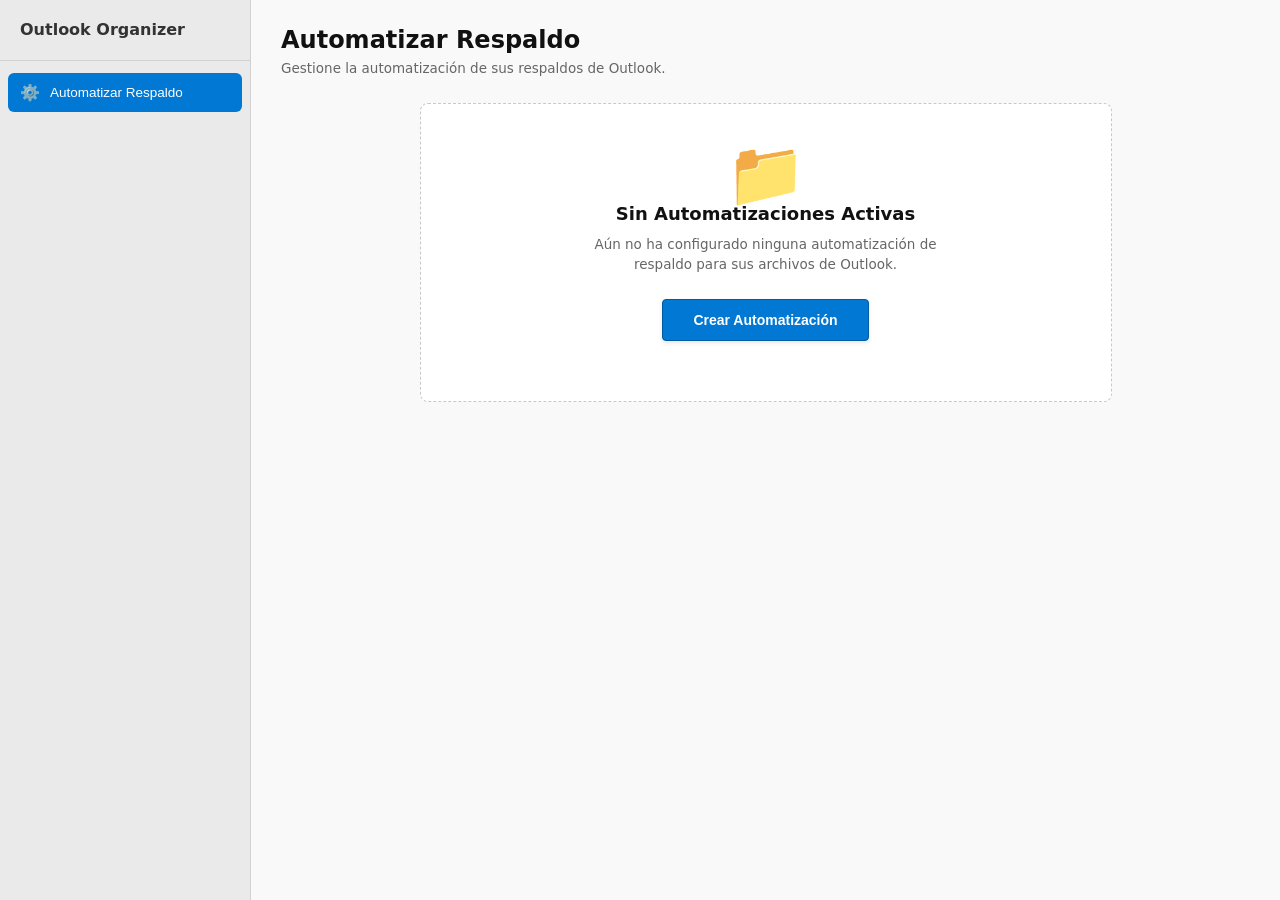
==== apps/desktop/src/index.html @ 7eed2656 "tauri desktop app init" ====
<!doctype html>
<html lang="en">
  <head>
    <meta charset="UTF-8" />
    <link rel="stylesheet" href="styles.css" />
    <meta name="viewport" content="width=device-width, initial-scale=1.0" />
    <title>Outlook Organizer - Configuración</title>
    <script type="module" src="/main.js" defer></script>
  </head>

  <body>
    <div class="app-layout">
      <!-- Panel Lateral Izquierdo (Sidebar) -->
      <aside class="sidebar">
        <div class="sidebar-header">
          <h2>Outlook Organizer</h2>
        </div>
        <nav class="sidebar-menu">
          <button class="menu-item active" id="btn-automatizar">
            <span class="icon">⚙️</span> Automatizar Respaldo
          </button>
        </nav>
      </aside>

      <!-- Panel de Contenido Derecho -->
      <main class="content-area">
        <header class="content-header">
          <h1>Automatizar Respaldo</h1>
          <p class="subtitle" id="content-subtitle">Gestione la automatización de sus respaldos de Outlook.</p>
        </header>

        <section class="content-body">
          
          <!-- VISTA 1: Estado Vacío (Sin configuración) -->
          <div id="empty-state" class="empty-state">
            <div class="empty-icon">📁</div>
            <h3>Sin Automatizaciones Activas</h3>
            <p>Aún no ha configurado ninguna automatización de respaldo para sus archivos de Outlook.</p>
            <button id="btn-create-automation" class="primary-btn-large">Crear Automatización</button>
          </div>

          <!-- VISTA 2: Asistente por pasos (Wizard) -->
          <div id="wizard-container" class="wizard-container hidden">
            <!-- Indicador de pasos -->
            <div class="wizard-steps-indicator">
              <div class="step-indicator active" data-step="1">1<span class="step-label">Origen</span></div>
              <div class="step-line"></div>
              <div class="step-indicator" data-step="2">2<span class="step-label">Destino</span></div>
              <div class="step-line"></div>
              <div class="step-indicator" data-step="3">3<span class="step-label">Programación</span></div>
            </div>

            <!-- Paso 1: Origen de datos -->
            <div class="wizard-step-content active" id="wizard-step-1">
              <h3>Paso 1: Seleccione su buzón y frecuencia de análisis</h3>
              <p>Buscaremos los buzones configurados en su Outlook y elegiremos la periodicidad con la que analizaremos su espacio.</p>
              
              <div class="search-mailbox-container">
                <button type="button" id="btn-search-mailbox" class="primary-btn-large" style="padding: 10px 20px; font-size: 13.5px; width: 100%; margin-bottom: 15px;">🔍 Buscar Buzón (OST)</button>
                <div id="mailbox-loading" class="mailbox-loading hidden">
                  <span class="spinner">⏳</span> Buscando buzones en Outlook, por favor espere...
                </div>
                <div id="mailbox-list-container" class="mailbox-list-container hidden">
                  <label>Seleccione el buzón de correo a respaldar:</label>
                  <div id="mailbox-list" class="mailbox-list">
                    <!-- Se cargará dinámicamente -->
                  </div>
                </div>
              </div>

              <div class="form-group" style="margin-top: 15px;">
                <label for="wizard-analysis-frequency">Analizar el espacio del buzón cada:</label>
                <select id="wizard-analysis-frequency" style="width: 100%;">
                  <option value="weekly">1 vez a la semana</option>
                  <option value="monthly">1 vez al mes</option>
                </select>
              </div>
            </div>

            <!-- Paso 2: Destino de respaldo -->
            <div class="wizard-step-content hidden" id="wizard-step-2">
              <h3>Paso 2: Seleccione el buzón de destino</h3>
              <p>Buscaremos un segundo buzón de tipo OST en Outlook para almacenar los elementos respaldados (excluyendo el buzón de origen).</p>
              
              <!-- Búsqueda dinámica de buzón de destino -->
              <div class="search-mailbox-container">
                <button type="button" id="btn-search-destination-mailbox" class="primary-btn-large" style="padding: 10px 20px; font-size: 13.5px; width: 100%; margin-bottom: 15px;">🔍 Buscar Buzón de Destino (OST)</button>
                <div id="mailbox-destination-loading" class="mailbox-loading hidden">
                  <span class="spinner">⏳</span> Buscando buzones disponibles en Outlook, por favor espere...
                </div>
                <div id="mailbox-destination-list-container" class="mailbox-list-container hidden">
                  <label>Seleccione el buzón de destino para almacenar el respaldo:</label>
                  <div id="mailbox-destination-list" class="mailbox-list">
                    <!-- Se cargará dinámicamente -->
                  </div>
                </div>
              </div>

              <!-- Fila con Criterio de Respaldo y Condición Dinámica -->
              <div class="form-row" style="margin-top: 20px;">
                <div class="form-group col">
                  <label for="wizard-criterion">Criterio de Respaldo</label>
                  <select id="wizard-criterion">
                    <option value="copy">Copiar archivo</option>
                    <option value="move">Mover archivo (Liberar espacio)</option>
                  </select>
                </div>

                <!-- Campo dinámico para 'Mover' -->
                <div class="form-group col hidden" id="wizard-trigger-condition-container">
                  <label for="wizard-trigger-condition">Detectar cuando</label>
                  <select id="wizard-trigger-condition">
                    <option value="80">Tamaño del buzón > 80%</option>
                    <option value="90">Tamaño del buzón > 90%</option>
                  </select>
                </div>
              </div>
            </div>

            <!-- Paso 3: Resumen de Configuración -->
            <div class="wizard-step-content hidden" id="wizard-step-3">
              <h3>Paso 3: Resumen de Configuración</h3>
              <p>Por favor, revise que toda la información de su automatización de respaldo sea correcta antes de activarla.</p>
              
              <div class="summary-container" style="background-color: #f9fafb; border: 1px solid #e5e7eb; border-radius: 6px; padding: 15px; margin-top: 15px;">
                <div class="summary-item" style="margin-bottom: 12px; border-bottom: 1px solid #f3f4f6; padding-bottom: 8px;">
                  <span style="font-weight: 600; color: #374151; display: block; font-size: 12.5px;">Buzón de Origen (A respaldar):</span>
                  <span id="summary-source" style="font-size: 12px; color: #4b5563; word-break: break-all;">No seleccionado</span>
                </div>
                
                <div class="summary-item" style="margin-bottom: 12px; border-bottom: 1px solid #f3f4f6; padding-bottom: 8px;">
                  <span style="font-weight: 600; color: #374151; display: block; font-size: 12.5px;">Frecuencia de Análisis:</span>
                  <span id="summary-analysis-frequency" style="font-size: 12px; color: #4b5563;">No seleccionada</span>
                </div>

                <div class="summary-item" style="margin-bottom: 12px; border-bottom: 1px solid #f3f4f6; padding-bottom: 8px;">
                  <span style="font-weight: 600; color: #374151; display: block; font-size: 12.5px;">Buzón de Destino:</span>
                  <span id="summary-destination" style="font-size: 12px; color: #4b5563; word-break: break-all;">No seleccionado</span>
                </div>

                <div class="summary-item" style="margin-bottom: 5px;">
                  <span style="font-weight: 600; color: #374151; display: block; font-size: 12.5px;">Criterio de Respaldo:</span>
                  <span id="summary-criterion" style="font-size: 12px; color: #4b5563;">No seleccionado</span>
                </div>
              </div>
            </div>

            <!-- Acciones de Navegación del Asistente -->
            <div class="wizard-actions">
              <button type="button" id="btn-wizard-back" class="secondary-btn hidden">Atrás</button>
              <button type="button" id="btn-wizard-next" class="primary-btn">Siguiente</button>
              <button type="button" id="btn-wizard-cancel" class="cancel-link">Cancelar</button>
            </div>
          </div>

          <!-- VISTA 3: Panel de Automatización Activa (Formulario de edición) -->
          <div id="active-panel" class="hidden">
            <form id="backup-form" class="backup-form">
              <!-- Frecuencia de Análisis del Buzón -->
              <div class="form-group">
                <label for="backup-analysis-frequency">Analizar el espacio del buzón cada:</label>
                <select id="backup-analysis-frequency" style="width: 100%;">
                  <option value="weekly">1 vez a la semana</option>
                  <option value="monthly">1 vez al mes</option>
                </select>
              </div>

              <!-- Criterio de Respaldo -->
              <div class="form-row">
                <div class="form-group col">
                  <label for="backup-criterion">Criterio de Respaldo</label>
                  <select id="backup-criterion">
                    <option value="copy">Copiar archivo</option>
                    <option value="move">Mover archivo (Liberar espacio)</option>
                  </select>
                </div>

                <!-- Campo dinámico para 'Mover' en panel activo -->
                <div class="form-group col hidden" id="backup-trigger-condition-container">
                  <label for="backup-trigger-condition">Detectar cuando</label>
                  <select id="backup-trigger-condition">
                    <option value="80">Tamaño del buzón > 80%</option>
                    <option value="90">Tamaño del buzón > 90%</option>
                  </select>
                </div>
              </div>

              <!-- Botones de Acción de la Automatización Activa -->
              <div class="form-actions" style="margin-top: 25px; display: flex; gap: 10px;">
                <button type="submit" id="btn-save-backup" class="primary-btn">Guardar Cambios</button>
                <button type="button" id="btn-run-now" class="secondary-btn">Respaldar Ahora</button>
                <button type="button" id="btn-delete-config" class="danger-btn" style="margin-left: auto;">Eliminar Automatización</button>
              </div>

              <p id="status-message" class="status-message"></p>
            </form>
          </div>

        </section>
      </main>
    </div>
  </body>
</html>
---- apps/desktop/src/styles.css ----
:root {
  font-family: 'Segoe UI', system-ui, -apple-system, sans-serif;
  font-size: 14px;
  line-height: 20px;
  font-weight: 400;

  color: #1f1f1f;
  background-color: #f3f3f3;

  font-synthesis: none;
  text-rendering: optimizeLegibility;
  -webkit-font-smoothing: antialiased;
  -moz-osx-font-smoothing: grayscale;
}

body {
  margin: 0;
  padding: 0;
  overflow: hidden;
  height: 100vh;
  width: 100vw;
}

/* Layout de la Aplicación */
.app-layout {
  display: flex;
  height: 100vh;
  width: 100vw;
}

/* Panel Lateral (Sidebar) */
.sidebar {
  width: 250px;
  background-color: #eaeaea;
  border-right: 1px solid #d1d1d1;
  display: flex;
  flex-direction: column;
  flex-shrink: 0;
}

.sidebar-header {
  padding: 20px;
  border-bottom: 1px solid #d1d1d1;
}

.sidebar-header h2 {
  font-size: 16px;
  font-weight: 600;
  margin: 0;
  color: #333;
}

.sidebar-menu {
  padding: 12px 8px;
  display: flex;
  flex-direction: column;
  gap: 4px;
}

.menu-item {
  display: flex;
  align-items: center;
  gap: 10px;
  width: 100%;
  padding: 10px 12px;
  border: none;
  border-radius: 6px;
  background: transparent;
  color: #333333;
  font-size: 13.5px;
  font-weight: 500;
  text-align: left;
  cursor: pointer;
  transition: background-color 0.15s, color 0.15s;
  box-shadow: none;
}

.menu-item:hover {
  background-color: #dfdfdf;
  border-color: transparent;
}

.menu-item.active {
  background-color: #0078d4;
  color: #ffffff;
}

.menu-item.active:hover {
  background-color: #106ebe;
}

.menu-item .icon {
  font-size: 16px;
}

/* Área de Contenido */
.content-area {
  flex-grow: 1;
  background-color: #f9f9f9;
  padding: 30px;
  overflow-y: auto;
  display: flex;
  flex-direction: column;
}

.content-header {
  margin-bottom: 25px;
}

.content-header h1 {
  font-size: 24px;
  font-weight: 600;
  margin: 0 0 8px 0;
  color: #111111;
  text-align: left;
}

.subtitle {
  font-size: 13.5px;
  color: #666666;
  margin: 0;
}

/* Formulario */
.backup-form {
  display: flex;
  flex-direction: column;
  gap: 20px;
  max-width: 650px;
}

.form-group {
  display: flex;
  flex-direction: column;
  gap: 6px;
}

.form-group label {
  font-weight: 600;
  font-size: 13px;
  color: #333333;
}

.input-with-action {
  display: flex;
  gap: 10px;
}

.input-with-action input {
  flex-grow: 1;
}

input[type="text"],
input[type="time"],
select {
  border: 1px solid #c8c8c8;
  border-radius: 4px;
  padding: 8px 12px;
  font-size: 13.5px;
  background-color: #ffffff;
  color: #333333;
  box-shadow: inset 0 1px 2px rgba(0,0,0,0.05);
  transition: border-color 0.15s, box-shadow 0.15s;
}

input[type="text"]:focus,
input[type="time"]:focus,
select:focus {
  border-color: #0078d4;
  box-shadow: 0 0 0 2px rgba(0, 120, 212, 0.2);
}

.form-row {
  display: flex;
  gap: 15px;
}

.form-row .col {
  flex: 1;
}

.checkbox-group label {
  display: flex;
  align-items: center;
  gap: 8px;
  font-weight: normal;
  cursor: pointer;
}

.checkbox-group input[type="checkbox"] {
  width: 16px;
  height: 16px;
  cursor: pointer;
}

/* Botones */
.form-actions {
  display: flex;
  gap: 12px;
  margin-top: 10px;
}

.primary-btn {
  background-color: #0078d4;
  color: #ffffff;
  border: 1px solid #005a9e;
  border-radius: 4px;
  padding: 8px 18px;
  font-weight: 600;
  cursor: pointer;
  box-shadow: 0 1px 2px rgba(0,0,0,0.1);
  transition: background-color 0.15s;
}

.primary-btn:hover {
  background-color: #106ebe;
}

.secondary-btn {
  background-color: #ffffff;
  color: #333333;
  border: 1px solid #c8c8c8;
  border-radius: 4px;
  padding: 8px 18px;
  font-weight: 500;
  cursor: pointer;
  box-shadow: 0 1px 2px rgba(0,0,0,0.05);
  transition: background-color 0.15s, border-color 0.15s;
}

.secondary-btn:hover {
  background-color: #f3f3f3;
  border-color: #a6a6a6;
}

.status-message {
  margin-top: 10px;
  font-size: 13px;
  font-weight: 500;
}

.status-message.success {
  color: #107c41;
}

.status-message.error {
  color: #a80000;
}

/* Clases de utilidad */
.hidden {
  display: none !important;
}

/* Estado Vacío (Empty State) */
.empty-state {
  display: flex;
  flex-direction: column;
  align-items: center;
  justify-content: center;
  text-align: center;
  padding: 60px 20px;
  background-color: #ffffff;
  border: 1px dashed #c8c8c8;
  border-radius: 8px;
  max-width: 650px;
  margin: 0 auto;
}

.empty-icon {
  font-size: 64px;
  margin-bottom: 20px;
}

.empty-state h3 {
  font-size: 18px;
  font-weight: 600;
  margin: 0 0 10px 0;
  color: #111111;
}

.empty-state p {
  font-size: 13.5px;
  color: #666666;
  margin: 0 0 25px 0;
  max-width: 400px;
}

.primary-btn-large {
  background-color: #0078d4;
  color: #ffffff;
  border: 1px solid #005a9e;
  border-radius: 4px;
  padding: 12px 30px;
  font-size: 14px;
  font-weight: 600;
  cursor: pointer;
  box-shadow: 0 2px 4px rgba(0,0,0,0.1);
  transition: background-color 0.15s, transform 0.1s;
}

.primary-btn-large:hover {
  background-color: #106ebe;
}

.primary-btn-large:active {
  transform: scale(0.98);
}

/* Asistente por Pasos (Wizard) */
.wizard-container {
  background-color: #ffffff;
  border: 1px solid #e0e0e0;
  border-radius: 8px;
  padding: 30px;
  max-width: 650px;
  margin: 0 auto;
  box-shadow: 0 2px 8px rgba(0,0,0,0.05);
}

.wizard-steps-indicator {
  display: flex;
  align-items: center;
  justify-content: space-between;
  margin-bottom: 35px;
  padding: 0 10px;
}

.step-indicator {
  position: relative;
  display: flex;
  align-items: center;
  justify-content: center;
  width: 32px;
  height: 32px;
  border-radius: 50%;
  background-color: #eaeaea;
  color: #666666;
  font-weight: 600;
  font-size: 13px;
  transition: background-color 0.25s, color 0.25s;
}

.step-indicator.active {
  background-color: #0078d4;
  color: #ffffff;
}

.step-indicator.completed {
  background-color: #107c41;
  color: #ffffff;
}

.step-label {
  position: absolute;
  top: 38px;
  font-size: 11px;
  font-weight: 600;
  color: #666666;
  white-space: nowrap;
}

.step-indicator.active .step-label {
  color: #0078d4;
}

.step-line {
  flex-grow: 1;
  height: 2px;
  background-color: #eaeaea;
  margin: 0 15px;
}

.step-line.completed {
  background-color: #107c41;
}

.wizard-step-content {
  margin-bottom: 30px;
  min-height: 180px;
}

.wizard-step-content h3 {
  font-size: 16px;
  font-weight: 600;
  margin: 0 0 8px 0;
  color: #111111;
}

.wizard-step-content p {
  font-size: 13px;
  color: #666666;
  margin: 0 0 20px 0;
}

.wizard-actions {
  display: flex;
  align-items: center;
  gap: 15px;
  border-top: 1px solid #eaeaea;
  padding-top: 20px;
}

.cancel-link {
  background: transparent;
  border: none;
  color: #666666;
  font-size: 13px;
  cursor: pointer;
  padding: 8px;
  text-decoration: none;
  box-shadow: none;
}

.cancel-link:hover {
  color: #333333;
  text-decoration: underline;
  background: transparent;
}

/* Botón de Peligro / Eliminar */
.danger-btn {
  background-color: #ffffff;
  color: #a80000;
  border: 1px solid #f1c4c4;
  border-radius: 4px;
  padding: 8px 18px;
  font-weight: 500;
  cursor: pointer;
  margin-left: auto; /* Empuja el botón al extremo derecho en flexbox */
  transition: background-color 0.15s, border-color 0.15s;
}

.danger-btn:hover {
  background-color: #fde7e9;
  border-color: #a80000;
}

/* Contenedor de buzones encontrados */
.search-mailbox-container {
  width: 100%;
}

.mailbox-loading {
  text-align: center;
  padding: 15px;
  background-color: #f3f3f3;
  border-radius: 6px;
  font-size: 13px;
  color: #333333;
}

@keyframes spin {
  0% { transform: rotate(0deg); }
  100% { transform: rotate(360deg); }
}

.mailbox-loading .spinner {
  display: inline-block;
  animation: spin 2s linear infinite;
}

.mailbox-list-container {
  margin-top: 15px;
  text-align: left;
}

.mailbox-list-container label {
  font-weight: 600;
  font-size: 12.5px;
  color: #333333;
  margin-bottom: 8px;
  display: block;
}

.mailbox-list {
  display: flex;
  flex-direction: column;
  gap: 8px;
  max-height: 200px;
  overflow-y: auto;
  border: 1px solid #c8c8c8;
  border-radius: 6px;
  padding: 8px;
  background-color: #fafafa;
}

.mailbox-card {
  display: flex;
  flex-direction: column;
  padding: 10px 12px;
  border: 1px solid #e0e0e0;
  border-radius: 6px;
  background-color: #ffffff;
  cursor: pointer;
  transition: background-color 0.15s, border-color 0.15s;
}

.mailbox-card:hover {
  background-color: #f3f3f3;
  border-color: #a6a6a6;
}

.mailbox-card.selected {
  background-color: #e6f2ff;
  border-color: #0078d4;
  box-shadow: 0 0 0 1px #0078d4;
}

.mailbox-card .mailbox-title {
  font-weight: 600;
  font-size: 13px;
  color: #111111;
  margin-bottom: 3px;
}

.mailbox-card .mailbox-path {
  font-size: 11px;
  color: #666666;
  white-space: nowrap;
  overflow: hidden;
  text-overflow: ellipsis;
  margin-bottom: 3px;
}

.mailbox-card .mailbox-size {
  font-size: 11px;
  color: #107c41;
  font-weight: 600;
}

/* Ajustes de modo oscuro */
@media (prefers-color-scheme: dark) {
  .mailbox-loading {
    background-color: #2d2d2d;
    color: #ffffff;
  }
  
  .mailbox-list-container label {
    color: #dddddd;
  }
  
  .mailbox-list {
    border-color: #555555;
    background-color: #1d1d1d;
  }
  
  .mailbox-card {
    border-color: #3f3f3f;
    background-color: #2b2b2b;
  }
  
  .mailbox-card:hover {
    background-color: #3a3a3a;
    border-color: #555555;
  }
  
  .mailbox-card.selected {
    background-color: #112d42;
    border-color: #0078d4;
    box-shadow: 0 0 0 1px #0078d4;
  }
  
  .mailbox-card .mailbox-title {
    color: #ffffff;
  }
  
  .mailbox-card .mailbox-path {
    color: #aaaaaa;
  }
  
  .mailbox-card .mailbox-size {
    color: #52c41a;
  }
}

/* Modo Oscuro (Preferencia del sistema) */
@media (prefers-color-scheme: dark) {
  :root {
    color: #f3f3f3;
    background-color: #202020;
  }

  .sidebar {
    background-color: #2c2c2c;
    border-right-color: #3f3f3f;
  }

  .sidebar-header {
    border-bottom-color: #3f3f3f;
  }

  .sidebar-header h2 {
    color: #ffffff;
  }

  .menu-item {
    color: #dddddd;
  }

  .menu-item:hover {
    background-color: #3a3a3a;
  }

  .menu-item.active {
    background-color: #0078d4;
    color: #ffffff;
  }

  .content-area {
    background-color: #202020;
  }

  .content-header h1 {
    color: #ffffff;
  }

  .subtitle {
    color: #aaaaaa;
  }

  .form-group label {
    color: #dddddd;
  }

  input[type="text"],
  input[type="time"],
  select {
    border-color: #555555;
    background-color: #2d2d2d;
    color: #ffffff;
    box-shadow: inset 0 1px 2px rgba(0,0,0,0.2);
  }

  input[type="text"]:focus,
  input[type="time"]:focus,
  select:focus {
    border-color: #0078d4;
  }

  .secondary-btn {
    background-color: #2d2d2d;
    color: #ffffff;
    border-color: #555555;
  }

  .secondary-btn:hover {
    background-color: #3a3a3a;
    border-color: #777777;
  }

  .empty-state {
    background-color: #2b2b2b;
    border-color: #3f3f3f;
  }

  .empty-state h3 {
    color: #ffffff;
  }

  .empty-state p {
    color: #aaaaaa;
  }

  .wizard-container {
    background-color: #2b2b2b;
    border-color: #3f3f3f;
  }

  .wizard-step-content h3 {
    color: #ffffff;
  }

  .wizard-step-content p {
    color: #aaaaaa;
  }

  .step-indicator {
    background-color: #3a3a3a;
    color: #aaaaaa;
  }

  .step-indicator.active {
    background-color: #0078d4;
    color: #ffffff;
  }

  .step-label {
    color: #aaaaaa;
  }

  .step-indicator.active .step-label {
    color: #0078d4;
  }

  .step-line {
    background-color: #3a3a3a;
  }

  .wizard-actions {
    border-top-color: #3f3f3f;
  }

  .cancel-link {
    color: #aaaaaa;
  }

  .cancel-link:hover {
    color: #ffffff;
  }

  .danger-btn {
    background-color: #2b2b2b;
    color: #f1707a;
    border-color: #5f3f43;
  }

  .danger-btn:hover {
    background-color: #3f2a2d;
    border-color: #f1707a;
  }
}

/* Estilos de Contenedor de Resumen del Wizard */
.summary-container {
  transition: background-color 0.15s, border-color 0.15s;
}

.summary-item span {
  transition: color 0.15s;
}

/* Modo oscuro para el resumen */
@media (prefers-color-scheme: dark) {
  .summary-container {
    background-color: #242424 !important;
    border-color: #3a3a3a !important;
  }
  
  .summary-item {
    border-bottom-color: #2f2f2f !important;
  }
  
  .summary-item span:first-child {
    color: #e5e7eb !important;
  }
  
  .summary-item span:last-child {
    color: #aaaaaa !important;
  }
}
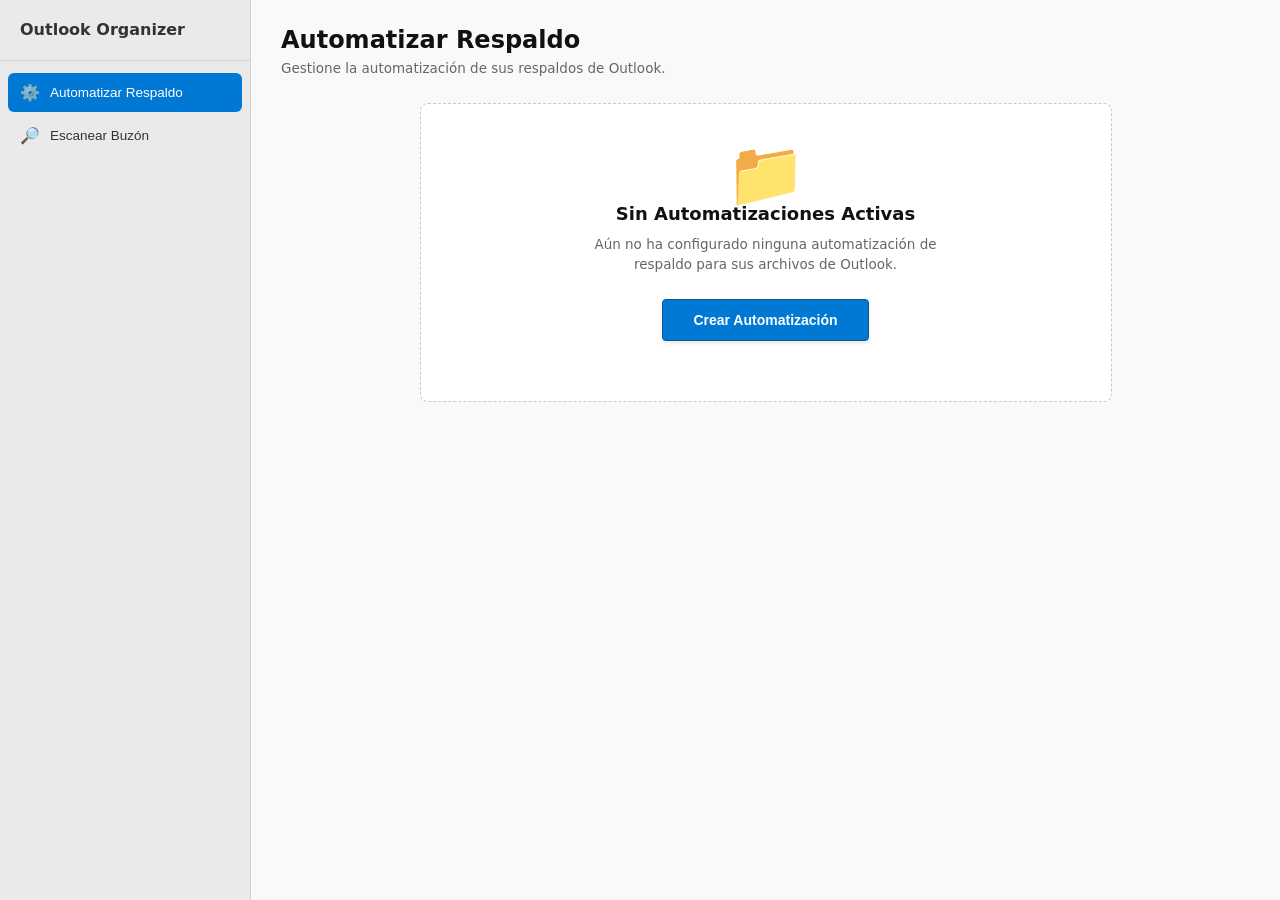
==== commit 30cab09f: "configurar desktop app" ====
--- a/apps/desktop/src/index.html
+++ b/apps/desktop/src/index.html
@@ -19,17 +19,21 @@
           <button class="menu-item active" id="btn-automatizar">
             <span class="icon">⚙️</span> Automatizar Respaldo
           </button>
+          <button class="menu-item" id="btn-escanear">
+            <span class="icon">🔎</span> Escanear Buzón
+          </button>
         </nav>
       </aside>
 
       <!-- Panel de Contenido Derecho -->
       <main class="content-area">
         <header class="content-header">
-          <h1>Automatizar Respaldo</h1>
+          <h1 id="content-title">Automatizar Respaldo</h1>
           <p class="subtitle" id="content-subtitle">Gestione la automatización de sus respaldos de Outlook.</p>
         </header>
 
-        <section class="content-body">
+        <!-- SECCIÓN: Automatizar Respaldo -->
+        <section class="content-body" id="automation-section">
           
           <!-- VISTA 1: Estado Vacío (Sin configuración) -->
           <div id="empty-state" class="empty-state">
@@ -39,164 +43,21 @@
             <button id="btn-create-automation" class="primary-btn-large">Crear Automatización</button>
           </div>
 
-          <!-- VISTA 2: Asistente por pasos (Wizard) -->
-          <div id="wizard-container" class="wizard-container hidden">
-            <!-- Indicador de pasos -->
-            <div class="wizard-steps-indicator">
-              <div class="step-indicator active" data-step="1">1<span class="step-label">Origen</span></div>
-              <div class="step-line"></div>
-              <div class="step-indicator" data-step="2">2<span class="step-label">Destino</span></div>
-              <div class="step-line"></div>
-              <div class="step-indicator" data-step="3">3<span class="step-label">Programación</span></div>
+          <!-- VISTA 2: Asistente por pasos (Wizard) - se carga dinámicamente desde wizard.html -->
+          <div id="wizard-container"></div>
+
+          <!-- VISTA 3: Lista de Automatizaciones Activas -->
+          <div id="automation-list" class="hidden">
+            <div class="list-header">
+              <h3>Mis Automatizaciones</h3>
+              <button id="btn-create-from-list" class="primary-btn">+ Nueva</button>
             </div>
+            <div id="automation-cards"></div>
+          </div>
+        </section>
 
-            <!-- Paso 1: Origen de datos -->
-            <div class="wizard-step-content active" id="wizard-step-1">
-              <h3>Paso 1: Seleccione su buzón y frecuencia de análisis</h3>
-              <p>Buscaremos los buzones configurados en su Outlook y elegiremos la periodicidad con la que analizaremos su espacio.</p>
-              
-              <div class="search-mailbox-container">
-                <button type="button" id="btn-search-mailbox" class="primary-btn-large" style="padding: 10px 20px; font-size: 13.5px; width: 100%; margin-bottom: 15px;">🔍 Buscar Buzón (OST)</button>
-                <div id="mailbox-loading" class="mailbox-loading hidden">
-                  <span class="spinner">⏳</span> Buscando buzones en Outlook, por favor espere...
-                </div>
-                <div id="mailbox-list-container" class="mailbox-list-container hidden">
-                  <label>Seleccione el buzón de correo a respaldar:</label>
-                  <div id="mailbox-list" class="mailbox-list">
-                    <!-- Se cargará dinámicamente -->
-                  </div>
-                </div>
-              </div>
-
-              <div class="form-group" style="margin-top: 15px;">
-                <label for="wizard-analysis-frequency">Analizar el espacio del buzón cada:</label>
-                <select id="wizard-analysis-frequency" style="width: 100%;">
-                  <option value="weekly">1 vez a la semana</option>
-                  <option value="monthly">1 vez al mes</option>
-                </select>
-              </div>
-            </div>
-
-            <!-- Paso 2: Destino de respaldo -->
-            <div class="wizard-step-content hidden" id="wizard-step-2">
-              <h3>Paso 2: Seleccione el buzón de destino</h3>
-              <p>Buscaremos un segundo buzón de tipo OST en Outlook para almacenar los elementos respaldados (excluyendo el buzón de origen).</p>
-              
-              <!-- Búsqueda dinámica de buzón de destino -->
-              <div class="search-mailbox-container">
-                <button type="button" id="btn-search-destination-mailbox" class="primary-btn-large" style="padding: 10px 20px; font-size: 13.5px; width: 100%; margin-bottom: 15px;">🔍 Buscar Buzón de Destino (OST)</button>
-                <div id="mailbox-destination-loading" class="mailbox-loading hidden">
-                  <span class="spinner">⏳</span> Buscando buzones disponibles en Outlook, por favor espere...
-                </div>
-                <div id="mailbox-destination-list-container" class="mailbox-list-container hidden">
-                  <label>Seleccione el buzón de destino para almacenar el respaldo:</label>
-                  <div id="mailbox-destination-list" class="mailbox-list">
-                    <!-- Se cargará dinámicamente -->
-                  </div>
-                </div>
-              </div>
-
-              <!-- Fila con Criterio de Respaldo y Condición Dinámica -->
-              <div class="form-row" style="margin-top: 20px;">
-                <div class="form-group col">
-                  <label for="wizard-criterion">Criterio de Respaldo</label>
-                  <select id="wizard-criterion">
-                    <option value="copy">Copiar archivo</option>
-                    <option value="move">Mover archivo (Liberar espacio)</option>
-                  </select>
-                </div>
-
-                <!-- Campo dinámico para 'Mover' -->
-                <div class="form-group col hidden" id="wizard-trigger-condition-container">
-                  <label for="wizard-trigger-condition">Detectar cuando</label>
-                  <select id="wizard-trigger-condition">
-                    <option value="80">Tamaño del buzón > 80%</option>
-                    <option value="90">Tamaño del buzón > 90%</option>
-                  </select>
-                </div>
-              </div>
-            </div>
-
-            <!-- Paso 3: Resumen de Configuración -->
-            <div class="wizard-step-content hidden" id="wizard-step-3">
-              <h3>Paso 3: Resumen de Configuración</h3>
-              <p>Por favor, revise que toda la información de su automatización de respaldo sea correcta antes de activarla.</p>
-              
-              <div class="summary-container" style="background-color: #f9fafb; border: 1px solid #e5e7eb; border-radius: 6px; padding: 15px; margin-top: 15px;">
-                <div class="summary-item" style="margin-bottom: 12px; border-bottom: 1px solid #f3f4f6; padding-bottom: 8px;">
-                  <span style="font-weight: 600; color: #374151; display: block; font-size: 12.5px;">Buzón de Origen (A respaldar):</span>
-                  <span id="summary-source" style="font-size: 12px; color: #4b5563; word-break: break-all;">No seleccionado</span>
-                </div>
-                
-                <div class="summary-item" style="margin-bottom: 12px; border-bottom: 1px solid #f3f4f6; padding-bottom: 8px;">
-                  <span style="font-weight: 600; color: #374151; display: block; font-size: 12.5px;">Frecuencia de Análisis:</span>
-                  <span id="summary-analysis-frequency" style="font-size: 12px; color: #4b5563;">No seleccionada</span>
-                </div>
-
-                <div class="summary-item" style="margin-bottom: 12px; border-bottom: 1px solid #f3f4f6; padding-bottom: 8px;">
-                  <span style="font-weight: 600; color: #374151; display: block; font-size: 12.5px;">Buzón de Destino:</span>
-                  <span id="summary-destination" style="font-size: 12px; color: #4b5563; word-break: break-all;">No seleccionado</span>
-                </div>
-
-                <div class="summary-item" style="margin-bottom: 5px;">
-                  <span style="font-weight: 600; color: #374151; display: block; font-size: 12.5px;">Criterio de Respaldo:</span>
-                  <span id="summary-criterion" style="font-size: 12px; color: #4b5563;">No seleccionado</span>
-                </div>
-              </div>
-            </div>
-
-            <!-- Acciones de Navegación del Asistente -->
-            <div class="wizard-actions">
-              <button type="button" id="btn-wizard-back" class="secondary-btn hidden">Atrás</button>
-              <button type="button" id="btn-wizard-next" class="primary-btn">Siguiente</button>
-              <button type="button" id="btn-wizard-cancel" class="cancel-link">Cancelar</button>
-            </div>
-          </div>
-
-          <!-- VISTA 3: Panel de Automatización Activa (Formulario de edición) -->
-          <div id="active-panel" class="hidden">
-            <form id="backup-form" class="backup-form">
-              <!-- Frecuencia de Análisis del Buzón -->
-              <div class="form-group">
-                <label for="backup-analysis-frequency">Analizar el espacio del buzón cada:</label>
-                <select id="backup-analysis-frequency" style="width: 100%;">
-                  <option value="weekly">1 vez a la semana</option>
-                  <option value="monthly">1 vez al mes</option>
-                </select>
-              </div>
-
-              <!-- Criterio de Respaldo -->
-              <div class="form-row">
-                <div class="form-group col">
-                  <label for="backup-criterion">Criterio de Respaldo</label>
-                  <select id="backup-criterion">
-                    <option value="copy">Copiar archivo</option>
-                    <option value="move">Mover archivo (Liberar espacio)</option>
-                  </select>
-                </div>
-
-                <!-- Campo dinámico para 'Mover' en panel activo -->
-                <div class="form-group col hidden" id="backup-trigger-condition-container">
-                  <label for="backup-trigger-condition">Detectar cuando</label>
-                  <select id="backup-trigger-condition">
-                    <option value="80">Tamaño del buzón > 80%</option>
-                    <option value="90">Tamaño del buzón > 90%</option>
-                  </select>
-                </div>
-              </div>
-
-              <!-- Botones de Acción de la Automatización Activa -->
-              <div class="form-actions" style="margin-top: 25px; display: flex; gap: 10px;">
-                <button type="submit" id="btn-save-backup" class="primary-btn">Guardar Cambios</button>
-                <button type="button" id="btn-run-now" class="secondary-btn">Respaldar Ahora</button>
-                <button type="button" id="btn-delete-config" class="danger-btn" style="margin-left: auto;">Eliminar Automatización</button>
-              </div>
-
-              <p id="status-message" class="status-message"></p>
-            </form>
-          </div>
-
-        </section>
+        <!-- SECCIÓN: Escanear Buzón - se carga dinámicamente desde scan.html -->
+        <section class="content-body hidden" id="scan-section"></section>
       </main>
     </div>
   </body>
--- a/apps/desktop/src/styles.css
+++ b/apps/desktop/src/styles.css
@@ -749,3 +749,105 @@
     color: #aaaaaa !important;
   }
 }
+
+/* Lista de Automatizaciones */
+.list-header {
+  display: flex;
+  align-items: center;
+  justify-content: space-between;
+  margin-bottom: 20px;
+}
+
+.list-header h3 {
+  font-size: 18px;
+  font-weight: 600;
+  margin: 0;
+  color: #111111;
+}
+
+#automation-cards {
+  display: flex;
+  flex-direction: column;
+  gap: 12px;
+}
+
+.automation-card {
+  background-color: #ffffff;
+  border: 1px solid #e0e0e0;
+  border-radius: 8px;
+  padding: 16px;
+  display: flex;
+  flex-direction: column;
+  gap: 8px;
+  box-shadow: 0 1px 3px rgba(0,0,0,0.05);
+}
+
+.automation-card .card-row {
+  display: flex;
+  justify-content: space-between;
+  align-items: center;
+}
+
+.automation-card .card-label {
+  font-size: 12px;
+  font-weight: 600;
+  color: #666666;
+  text-transform: uppercase;
+  letter-spacing: 0.5px;
+}
+
+.automation-card .card-value {
+  font-size: 13px;
+  color: #333333;
+  word-break: break-all;
+}
+
+.automation-card .card-actions {
+  display: flex;
+  gap: 8px;
+  margin-top: 4px;
+}
+
+.automation-card .delete-btn {
+  background: transparent;
+  border: 1px solid #e0e0e0;
+  color: #a80000;
+  padding: 4px 12px;
+  border-radius: 4px;
+  font-size: 12px;
+  cursor: pointer;
+}
+
+.automation-card .delete-btn:hover {
+  background-color: #fde7e9;
+  border-color: #a80000;
+}
+
+@media (prefers-color-scheme: dark) {
+  .list-header h3 {
+    color: #ffffff;
+  }
+
+  .automation-card {
+    background-color: #2b2b2b;
+    border-color: #3f3f3f;
+  }
+
+  .automation-card .card-label {
+    color: #aaaaaa;
+  }
+
+  .automation-card .card-value {
+    color: #dddddd;
+  }
+
+  .automation-card .delete-btn {
+    border-color: #5f3f43;
+    color: #f1707a;
+  }
+
+  .automation-card .delete-btn:hover {
+    background-color: #3f2a2d;
+    border-color: #f1707a;
+  }
+}
